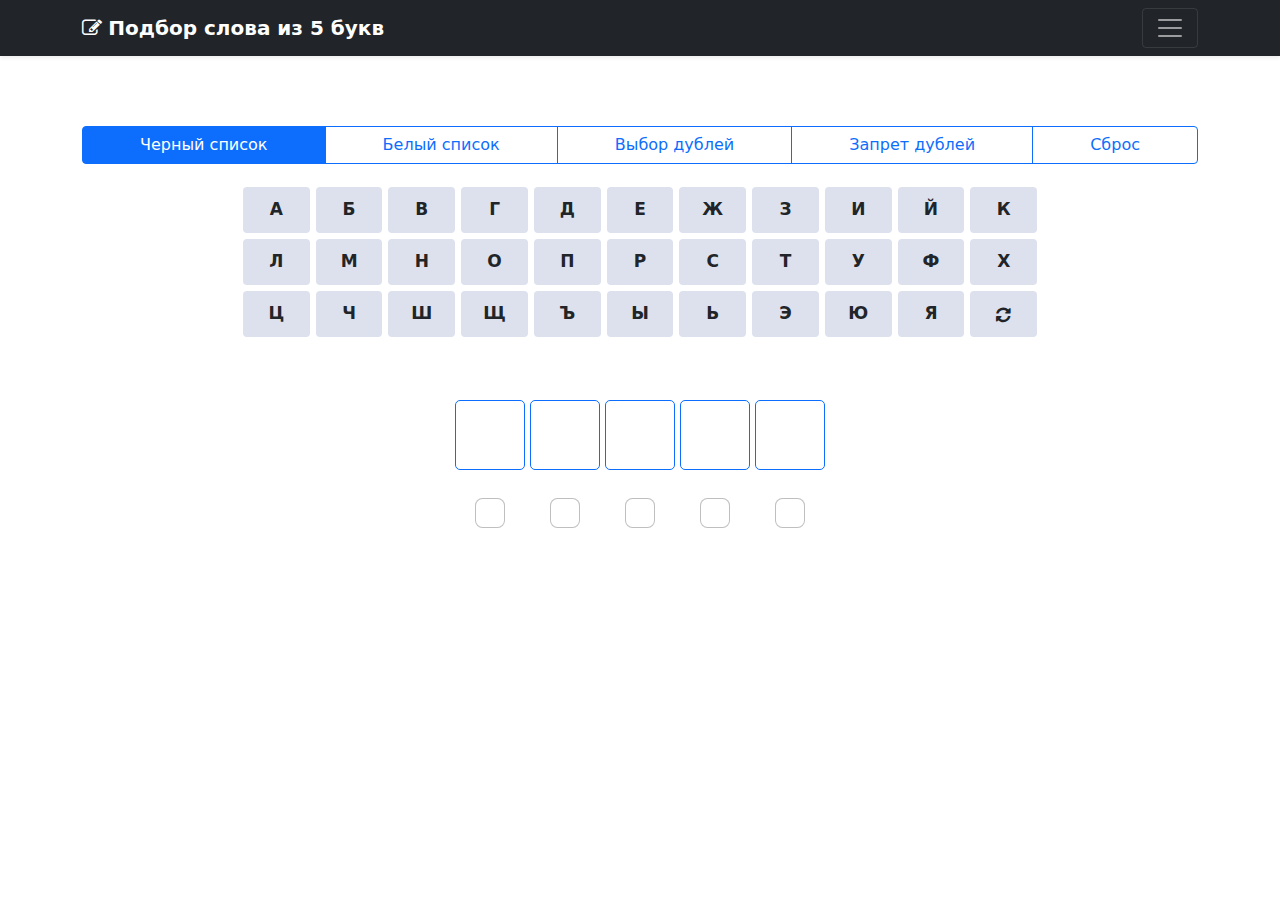
==== static/index.html @ 6faa15d7 "JS. Правка стилей" ====
<!doctype html>
<html lang="ru">
  <head>
    <meta charset="utf-8">
    <meta name="viewport" content="width=device-width, initial-scale=1">
    <meta name="description" content="">
    <meta name="author" content="Mark Otto, Jacob Thornton, and Bootstrap contributors">
    <meta name="generator" content="Hugo 0.84.0">
    <title>Album example · Bootstrap v5.0</title>

    <link rel="canonical" href="https://getbootstrap.com/docs/5.0/examples/album/">
<link rel="stylesheet" href="https://maxcdn.bootstrapcdn.com/font-awesome/4.5.0/css/font-awesome.min.css">


    <!-- Bootstrap core CSS -->
<link href="bootstrap.min.css" rel="stylesheet">
    <style>
        .warning {
            margin-bottom: 20px;
            text-align: center;
            color: #ff0000;
            font-size: 20px;
            font-weight: 700;
            text-decoration: inherit;
            min-height: 30px;
        }

        .row{
            margin-top: 20px;
            margin-bottom: 20px;
        }

        .App-container {
            display: flex;
            flex-direction: column;
            justify-content: center;
            margin: 0 auto;
            width: 100%;
            position: relative;
        }
        .App-container, .cont, .sect_m {
            max-width: 800px;
        }

        .Keyboard-row {
            display: flex;
            flex-direction: row;
            justify-content: stretch;
        }

        .key {
            align-items: center;
            border: 2px solid transparent;
            border-radius: 4px;
            cursor: pointer;
            user-select: none;
            display: flex;
            flex: 1 1;
            font-size: 17px;
            font-weight: 700;
            justify-content: center;
            margin: 3px;
            min-height: 46px;
            padding: 3px;
            text-decoration: inherit;
            text-transform: capitalize;
            transition: .2s;
        }
        @media (hover: hover) and (pointer: fine) {
            .key:hover {
                background-color: #abb0bc;
            }
        }

        .key_color {
            background-color: #dce1ed;
            color: #5a6376;
            color: inherit;
        }

        .key_color_active {
            background-color: #0d6efd;
            color: white;
        }

        .above_letter {
            vertical-align: middle;
            text-align: center;
            display:inline-block;
            cursor: pointer;
            margin-top: 20px;
            margin-bottom: 20px;
        }

        .letter-mini {
            vertical-align: middle;
            width: 70px;
            height: 70px;
            word-wrap: break-word;
            line-height: 21px;
            text-align: center;
            color: #5a6376;
            color: inherit;
            font-size: 20px;
            font-weight: 700;
            text-decoration: inherit;
            text-transform: lowercase;
            display: inline-block;
            border: 1px solid transparent;
            border-color: #0d6efd;
            border-radius: 5px;
            cursor: pointer;
            margin-top: 20px;
            margin-bottom: 20px;

        }
        @media (hover: hover) and (pointer: fine) {
            .letter-mini:hover {
                background-color: #0d6efd;
            }
        }

        .letter {
            vertical-align: middle;
            width: 70px;
            height: 70px;
            color: white;
            background-color: #00ff00;
            text-align: center;
            font-size: 45px;
            font-weight: 700;
            text-decoration: inherit;
            text-transform: uppercase;
            display:inline-block;
            border: 1px solid transparent;
            border-color: #0d6efd;
            border-radius: 5px;
            cursor: pointer;
            margin-top: 20px;
            margin-bottom: 20px;
        }
        @media (hover: hover) and (pointer: fine) {
            .letter:hover {
                background-color: #0d6efd;
            }
        }

        .letter_active {
            background-color: #0d6efd;
            color: white;
        }


        .check {
            font-size: 30px;
        }

        .bd-placeholder-img {
            font-size: 1.125rem;
            text-anchor: middle;
            -webkit-user-select: none;
            -moz-user-select: none;
            user-select: none;
        }
        @media (min-width: 768px) {
            .bd-placeholder-img-lg {
                font-size: 3.5rem;
            }
        }

    </style>

    
  </head>
  <body>
    
<header>
  <div class="collapse bg-dark" id="navbarHeader">
    <div class="container">
      <div class="row">
        <div class="col-sm-8 col-md-7 py-4">
          <h4 class="text-white">About</h4>
          <p class="text-muted">Add some information about the album below, the author, or any other background context. Make it a few sentences long so folks can pick up some informative tidbits. Then, link them off to some social networking sites or contact information.</p>
        </div>
        <div class="col-sm-4 offset-md-1 py-4">
          <h4 class="text-white">Contact</h4>
          <ul class="list-unstyled">
            <li><a href="#" class="text-white">Follow on Twitter</a></li>
            <li><a href="#" class="text-white">Like on Facebook</a></li>
            <li><a href="#" class="text-white">Email me</a></li>
          </ul>
        </div>
      </div>
    </div>
  </div>
  <div class="navbar navbar-dark bg-dark shadow-sm">
    <div class="container">
      <a href="#" class="navbar-brand d-flex align-items-center">
        <i class="fa fa-pencil-square-o" aria-hidden="true"></i>&nbsp;
        <strong>Подбор слова из 5 букв</strong>
      </a>
      <button class="navbar-toggler" type="button" data-bs-toggle="collapse" data-bs-target="#navbarHeader" aria-controls="navbarHeader" aria-expanded="false" aria-label="Toggle navigation">
        <span class="navbar-toggler-icon"></span>
      </button>
    </div>
  </div>
</header>

<!-- Кнопки выбора фильтра -->
<div class="container">
  <div class="row">
    <div class="warning" id="warning"></div>
    <div class="btn-group" role="group" aria-label="Basic outlined example">
      <button type="button" class="btn btn-outline-primary" id="black_list">Черный список</button>
      <button type="button" class="btn btn-outline-primary" id="white_list">Белый список</button>
      <button type="button" class="btn btn-outline-primary" id="double_letter">Выбор дублей</button>
      <button type="button" class="btn btn-outline-primary" id="ban">Запрет дублей</button>
      <button type="button" class="btn btn-outline-primary" id="refresh">Сброс</button>
    </div>
  </div>
</div>



<!-- Клавиатура -->
<div class="App-container">

  <div class="Keyboard-row">
    <div class="col">
      <div class='key key_color' id='key1'>А</div>
    </div>
    <div class="col">
      <div class='key key_color' id='key2'>Б</div>
    </div>
    <div class="col">
      <div class='key key_color' id='key3'>В</div>
    </div>
    <div class="col">
      <div class='key key_color' id='key4'>Г</div>
    </div>
    <div class="col">
      <div class='key key_color' id='key5'>Д</div>
    </div>
    <div class="col">
      <div class='key key_color' id='key6'>Е</div>
    </div>
    <div class="col">
      <div class='key key_color' id='key7'>Ж</div>
    </div>
    <div class="col">
      <div class='key key_color' id='key8'>З</div>
    </div>
    <div class="col">
      <div class='key key_color' id='key9'>И</div>
    </div>
    <div class="col">
      <div class='key key_color' id='key10'>Й</div>
    </div>
    <div class="col">
      <div class='key key_color' id='key11'>К</div>
    </div>
  </div>

  <div class="Keyboard-row">
    <div class="col">
      <div class='key key_color' id='key12'>Л</div>
    </div>
    <div class="col">
      <div class='key key_color' id='key13'>М</div>
    </div>
    <div class="col">
      <div class='key key_color' id='key14'>Н</div>
    </div>
    <div class="col">
      <div class='key key_color' id='key15'>О</div>
    </div>
    <div class="col">
      <div class='key key_color' id='key16'>П</div>
    </div>
    <div class="col">
      <div class='key key_color' id='key17'>Р</div>
    </div>
    <div class="col">
      <div class='key key_color' id='key18'>С</div>
    </div>
    <div class="col">
      <div class='key key_color' id='key19'>Т</div>
    </div>
    <div class="col">
      <div class='key key_color' id='key20'>У</div>
    </div>
    <div class="col">
      <div class='key key_color' id='key21'>Ф</div>
    </div>
    <div class="col">
      <div class='key key_color' id='key22'>Х</div>
    </div>
  </div>

  <div class="Keyboard-row">
    <div class="col">
      <div class='key key_color' id='key23'>Ц</div>
    </div>
    <div class="col">
      <div class='key key_color' id='key24'>Ч</div>
    </div>
    <div class="col">
      <div class='key key_color' id='key25'>Ш</div>
    </div>
    <div class="col">
      <div class='key key_color' id='key26'>Щ</div>
    </div>
    <div class="col">
      <div class='key key_color' id='key27'>Ъ</div>
    </div>
    <div class="col">
      <div class='key key_color' id='key28'>Ы</div>
    </div>
    <div class="col">
      <div class='key key_color' id='key29'>Ь</div>
    </div>
    <div class="col">
      <div class='key key_color' id='key30'>Э</div>
    </div>
    <div class="col">
      <div class='key key_color' id='key31'>Ю</div>
    </div>
    <div class="col">
      <div class='key key_color' id='key32'>Я</div>
    </div>
    <div class="col">
      <div class='key key_color' id='key33'><i class="fa fa-refresh" aria-hidden="true"></i></div>
    </div>
  </div>

</div>

    <div class="container">
      <div class="row justify-content-center">
        <div class="col-md-auto">
            <div class='above_letter'>
              <div class='letter-mini' id='l1'></div>
              <div class="check">
                <input class="form-check-input" type="checkbox" id="ch1">
              </div>
            </div>
            <div class='above_letter'>
              <div class='letter-mini' id='l2'></div>
              <div class="check">
                <input class="form-check-input" type="checkbox" id="ch2">
              </div>
            </div>
            <div class='above_letter'>
              <div class='letter-mini' id='l3'></div>
              <div class="check">
                <input class="form-check-input" type="checkbox" id="ch3">
              </div>
            </div>
            <div class='above_letter'>
              <div class='letter-mini' id='l4'></div>
              <div class="check">
                <input class="form-check-input" type="checkbox" id="ch4">
              </div>
            </div>
            <div class='above_letter'>
              <div class='letter-mini' id='l5'></div>
              <div class="check">
                <input class="form-check-input" type="checkbox" id="ch5">
              </div>
            </div>

        </div>
      </div>
    </div>



<footer class="text-muted py-5">

</footer>

<script src="jquery-3.6.1.min.js"></script>
<script src="main.js"></script>
<script src="bootstrap.bundle.min.js"></script>

  </body>
</html>
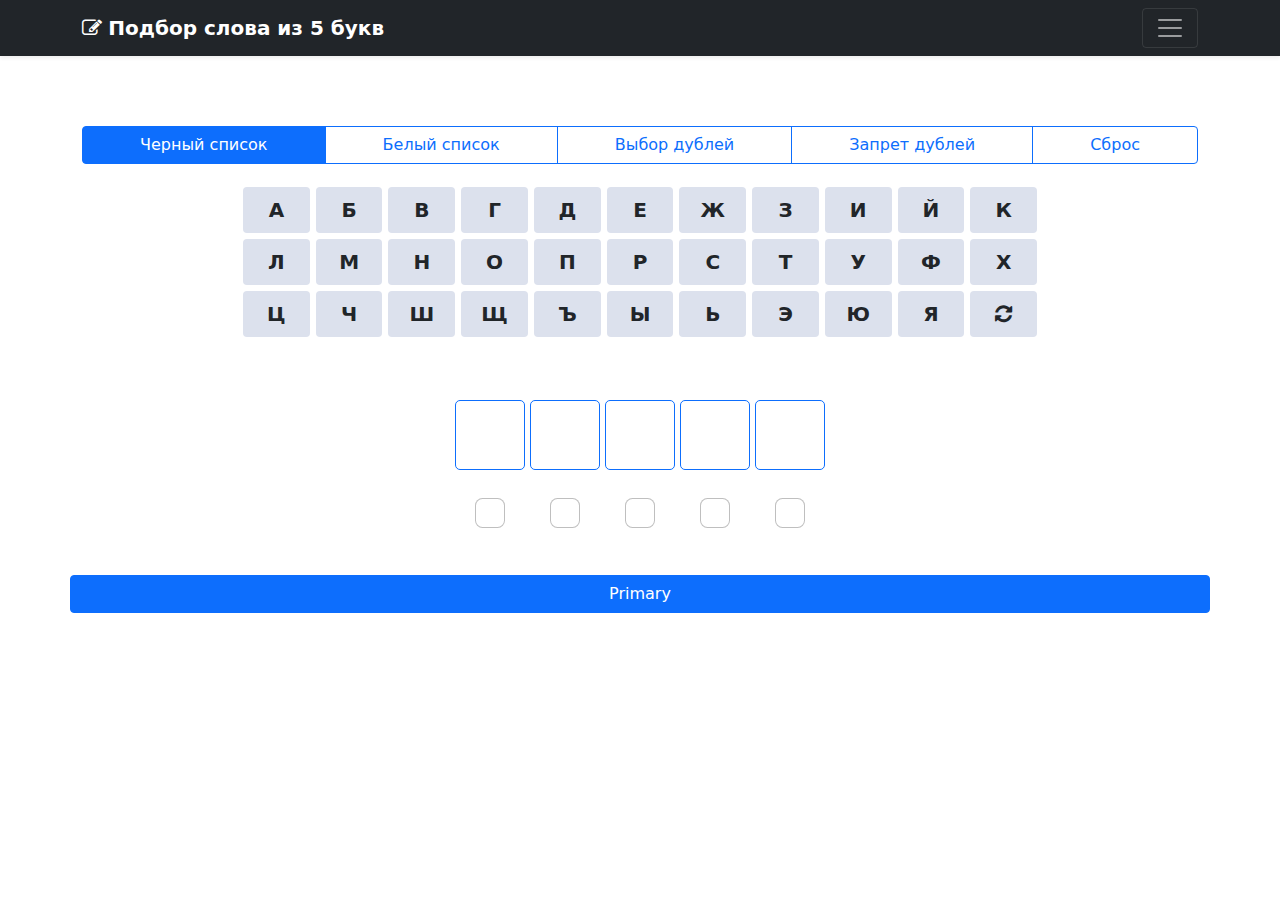
==== commit 87989cc7: "JS Все работает. Обнаружена ошибка в логике" ====
--- a/static/index.html
+++ b/static/index.html
@@ -52,11 +52,14 @@
             align-items: center;
             border: 2px solid transparent;
             border-radius: 4px;
+            background-color: #dce1ed;
+            color: #5a6376;
+            color: inherit;
             cursor: pointer;
             user-select: none;
             display: flex;
             flex: 1 1;
-            font-size: 17px;
+            font-size: 20px;
             font-weight: 700;
             justify-content: center;
             margin: 3px;
@@ -72,11 +75,11 @@
             }
         }
 
-        .key_color {
-            background-color: #dce1ed;
-            color: #5a6376;
-            color: inherit;
-        }
+<!--        .key_color {-->
+<!--            background-color: #dce1ed;-->
+<!--            color: #5a6376;-->
+<!--            color: inherit;-->
+<!--        }-->
 
         .key_color_active {
             background-color: #0d6efd;
@@ -101,7 +104,7 @@
             text-align: center;
             color: #5a6376;
             color: inherit;
-            font-size: 20px;
+            font-size: 26px;
             font-weight: 700;
             text-decoration: inherit;
             text-transform: lowercase;
@@ -373,6 +376,17 @@
       </div>
     </div>
 
+    <div class="container">
+      <div class="row justify-content-center">
+          <button type="button" class="btn btn-primary" id="submit">Primary</button>
+      </div>
+    </div>
+
+    <div class="container">
+      <div class="row">
+          <div class="col"><div href="#anchor" class='text-justify' id="out"></div></div>
+      </div>
+    </div>
 
 
 <footer class="text-muted py-5">
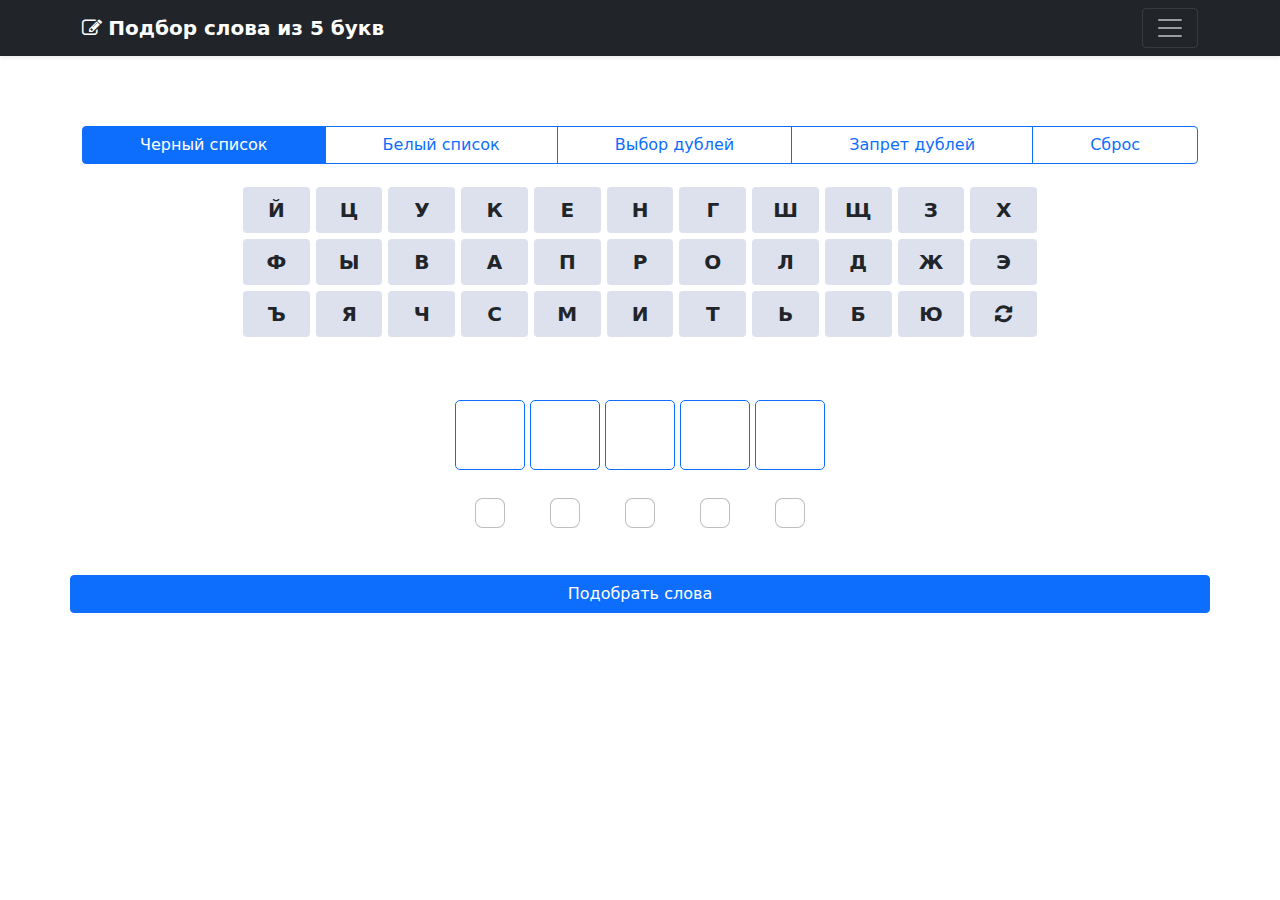
==== commit 1378df5f: "JS. Переделана клавиатура. Добавлена проверка пересечения Черного списка с другими фильтрами" ====
--- a/static/index.html
+++ b/static/index.html
@@ -75,12 +75,6 @@
             }
         }
 
-<!--        .key_color {-->
-<!--            background-color: #dce1ed;-->
-<!--            color: #5a6376;-->
-<!--            color: inherit;-->
-<!--        }-->
-
         .key_color_active {
             background-color: #0d6efd;
             color: white;
@@ -230,52 +224,52 @@
 
   <div class="Keyboard-row">
     <div class="col">
-      <div class='key key_color' id='key1'>А</div>
-    </div>
-    <div class="col">
-      <div class='key key_color' id='key2'>Б</div>
-    </div>
-    <div class="col">
-      <div class='key key_color' id='key3'>В</div>
-    </div>
-    <div class="col">
-      <div class='key key_color' id='key4'>Г</div>
-    </div>
-    <div class="col">
-      <div class='key key_color' id='key5'>Д</div>
-    </div>
-    <div class="col">
-      <div class='key key_color' id='key6'>Е</div>
-    </div>
-    <div class="col">
-      <div class='key key_color' id='key7'>Ж</div>
-    </div>
-    <div class="col">
-      <div class='key key_color' id='key8'>З</div>
-    </div>
-    <div class="col">
-      <div class='key key_color' id='key9'>И</div>
-    </div>
-    <div class="col">
-      <div class='key key_color' id='key10'>Й</div>
-    </div>
-    <div class="col">
-      <div class='key key_color' id='key11'>К</div>
+      <div class='key key_color' id='key1'>Й</div>
+    </div>
+    <div class="col">
+      <div class='key key_color' id='key2'>Ц</div>
+    </div>
+    <div class="col">
+      <div class='key key_color' id='key3'>У</div>
+    </div>
+    <div class="col">
+      <div class='key key_color' id='key4'>К</div>
+    </div>
+    <div class="col">
+      <div class='key key_color' id='key5'>Е</div>
+    </div>
+    <div class="col">
+      <div class='key key_color' id='key6'>Н</div>
+    </div>
+    <div class="col">
+      <div class='key key_color' id='key7'>Г</div>
+    </div>
+    <div class="col">
+      <div class='key key_color' id='key8'>Ш</div>
+    </div>
+    <div class="col">
+      <div class='key key_color' id='key9'>Щ</div>
+    </div>
+    <div class="col">
+      <div class='key key_color' id='key10'>З</div>
+    </div>
+    <div class="col">
+      <div class='key key_color' id='key11'>Х</div>
     </div>
   </div>
 
   <div class="Keyboard-row">
     <div class="col">
-      <div class='key key_color' id='key12'>Л</div>
-    </div>
-    <div class="col">
-      <div class='key key_color' id='key13'>М</div>
-    </div>
-    <div class="col">
-      <div class='key key_color' id='key14'>Н</div>
-    </div>
-    <div class="col">
-      <div class='key key_color' id='key15'>О</div>
+      <div class='key key_color' id='key12'>Ф</div>
+    </div>
+    <div class="col">
+      <div class='key key_color' id='key13'>Ы</div>
+    </div>
+    <div class="col">
+      <div class='key key_color' id='key14'>В</div>
+    </div>
+    <div class="col">
+      <div class='key key_color' id='key15'>А</div>
     </div>
     <div class="col">
       <div class='key key_color' id='key16'>П</div>
@@ -284,52 +278,52 @@
       <div class='key key_color' id='key17'>Р</div>
     </div>
     <div class="col">
-      <div class='key key_color' id='key18'>С</div>
-    </div>
-    <div class="col">
-      <div class='key key_color' id='key19'>Т</div>
-    </div>
-    <div class="col">
-      <div class='key key_color' id='key20'>У</div>
-    </div>
-    <div class="col">
-      <div class='key key_color' id='key21'>Ф</div>
-    </div>
-    <div class="col">
-      <div class='key key_color' id='key22'>Х</div>
+      <div class='key key_color' id='key18'>О</div>
+    </div>
+    <div class="col">
+      <div class='key key_color' id='key19'>Л</div>
+    </div>
+    <div class="col">
+      <div class='key key_color' id='key20'>Д</div>
+    </div>
+    <div class="col">
+      <div class='key key_color' id='key21'>Ж</div>
+    </div>
+    <div class="col">
+      <div class='key key_color' id='key22'>Э</div>
     </div>
   </div>
 
   <div class="Keyboard-row">
     <div class="col">
-      <div class='key key_color' id='key23'>Ц</div>
-    </div>
-    <div class="col">
-      <div class='key key_color' id='key24'>Ч</div>
-    </div>
-    <div class="col">
-      <div class='key key_color' id='key25'>Ш</div>
-    </div>
-    <div class="col">
-      <div class='key key_color' id='key26'>Щ</div>
-    </div>
-    <div class="col">
-      <div class='key key_color' id='key27'>Ъ</div>
-    </div>
-    <div class="col">
-      <div class='key key_color' id='key28'>Ы</div>
-    </div>
-    <div class="col">
-      <div class='key key_color' id='key29'>Ь</div>
-    </div>
-    <div class="col">
-      <div class='key key_color' id='key30'>Э</div>
-    </div>
-    <div class="col">
-      <div class='key key_color' id='key31'>Ю</div>
-    </div>
-    <div class="col">
-      <div class='key key_color' id='key32'>Я</div>
+      <div class='key key_color' id='key23'>Ъ</div>
+    </div>
+    <div class="col">
+      <div class='key key_color' id='key24'>Я</div>
+    </div>
+    <div class="col">
+      <div class='key key_color' id='key25'>Ч</div>
+    </div>
+    <div class="col">
+      <div class='key key_color' id='key26'>С</div>
+    </div>
+    <div class="col">
+      <div class='key key_color' id='key27'>М</div>
+    </div>
+    <div class="col">
+      <div class='key key_color' id='key28'>И</div>
+    </div>
+    <div class="col">
+      <div class='key key_color' id='key29'>Т</div>
+    </div>
+    <div class="col">
+      <div class='key key_color' id='key30'>Ь</div>
+    </div>
+    <div class="col">
+      <div class='key key_color' id='key31'>Б</div>
+    </div>
+    <div class="col">
+      <div class='key key_color' id='key32'>Ю</div>
     </div>
     <div class="col">
       <div class='key key_color' id='key33'><i class="fa fa-refresh" aria-hidden="true"></i></div>
@@ -378,7 +372,7 @@
 
     <div class="container">
       <div class="row justify-content-center">
-          <button type="button" class="btn btn-primary" id="submit">Primary</button>
+          <button type="button" class="btn btn-primary" id="submit">Подобрать слова</button>
       </div>
     </div>
 
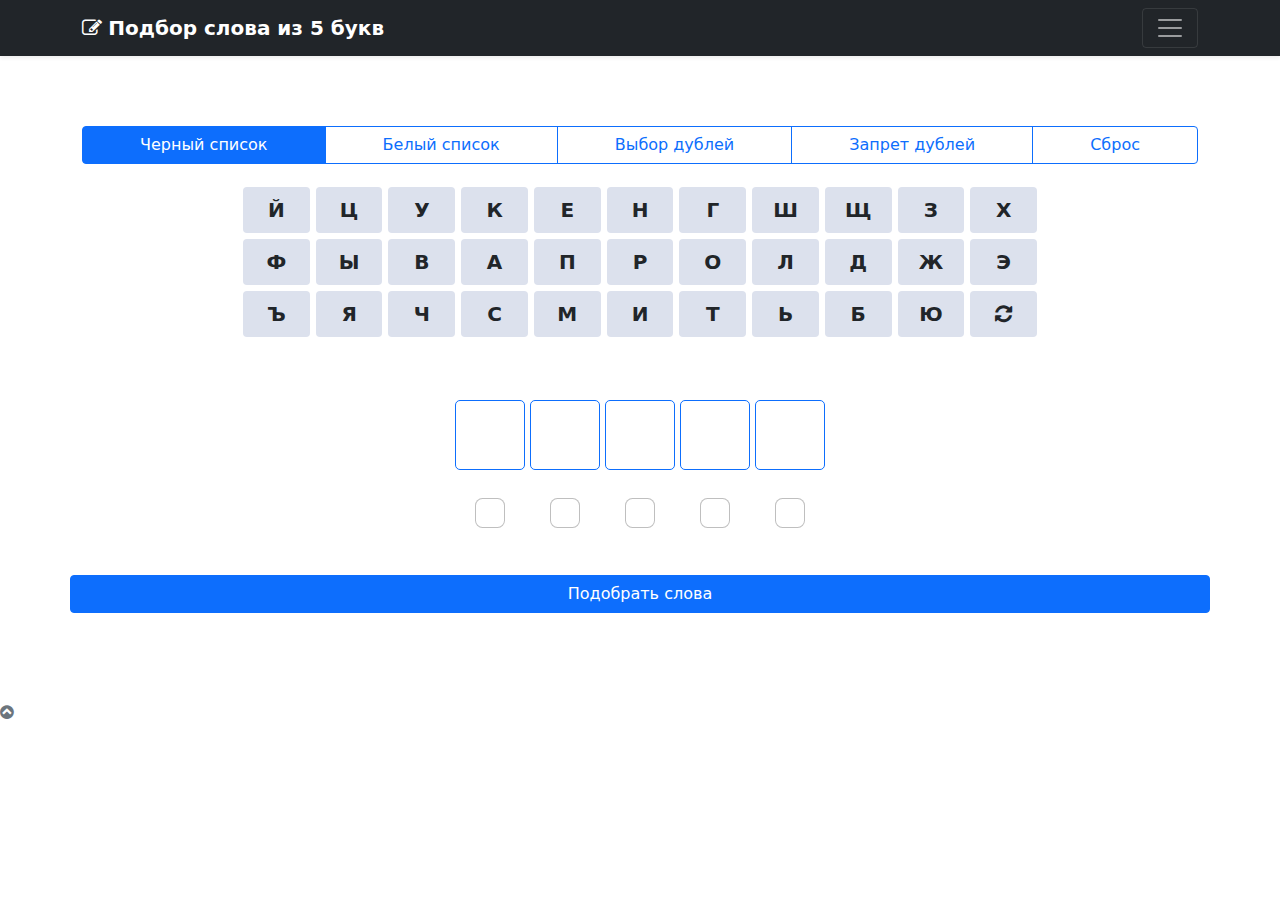
==== commit b8cddce9: "Добавлена прокрутка вверх" ====
--- a/static/index.html
+++ b/static/index.html
@@ -165,6 +165,24 @@
             }
         }
 
+        #myBtn {
+            display: none;
+            position: fixed;
+            bottom: 20px;
+            right: 10px;
+            z-index: 99;
+            font-size: 22px;
+            border: none;
+            outline: none;
+            background-color: #0d6efd;
+            color: white;
+            cursor: pointer;
+            padding: 6px;
+            border-radius: 20px;
+        }
+        #myBtn:hover {
+            background-color: #555;
+        }
     </style>
 
     
@@ -382,8 +400,9 @@
       </div>
     </div>
 
-
-<footer class="text-muted py-5">
+<button onclick="topFunction()" id="myBtn" title="Go to top"><i class="fa fa-chevron-circle-up" aria-hidden="true"></i></button>
+
+<footer class="text-muted py-5"><i class="fa fa-chevron-circle-up" aria-hidden="true"></i>
 
 </footer>
 
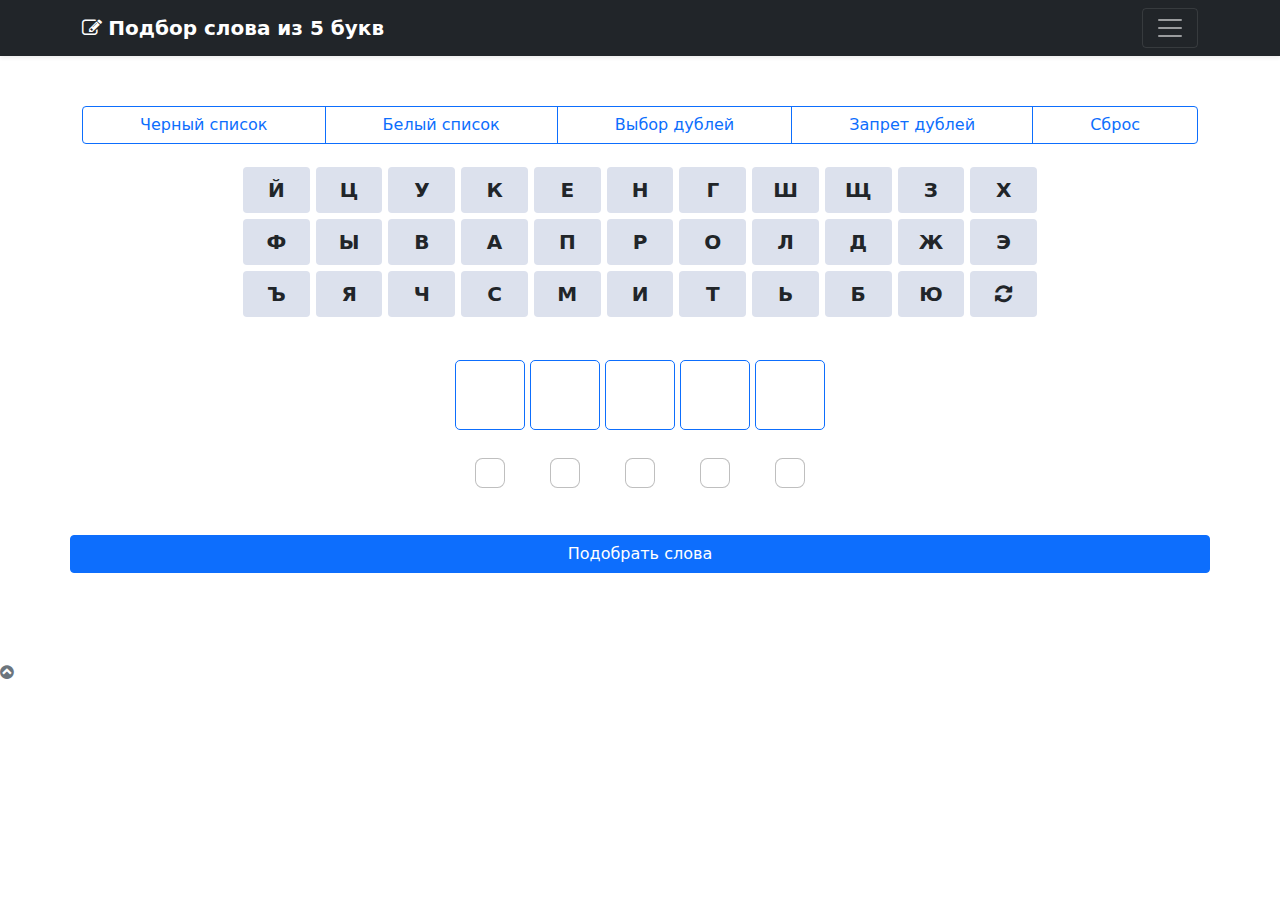
==== commit 8baeb624: "Отделен css" ====
--- a/static/index.html
+++ b/static/index.html
@@ -9,182 +9,11 @@
     <title>Album example · Bootstrap v5.0</title>
 
     <link rel="canonical" href="https://getbootstrap.com/docs/5.0/examples/album/">
-<link rel="stylesheet" href="https://maxcdn.bootstrapcdn.com/font-awesome/4.5.0/css/font-awesome.min.css">
-
+    <link rel="stylesheet" href="https://maxcdn.bootstrapcdn.com/font-awesome/4.5.0/css/font-awesome.min.css">
+    <link rel="stylesheet" href="css.css">
 
     <!-- Bootstrap core CSS -->
 <link href="bootstrap.min.css" rel="stylesheet">
-    <style>
-        .warning {
-            margin-bottom: 20px;
-            text-align: center;
-            color: #ff0000;
-            font-size: 20px;
-            font-weight: 700;
-            text-decoration: inherit;
-            min-height: 30px;
-        }
-
-        .row{
-            margin-top: 20px;
-            margin-bottom: 20px;
-        }
-
-        .App-container {
-            display: flex;
-            flex-direction: column;
-            justify-content: center;
-            margin: 0 auto;
-            width: 100%;
-            position: relative;
-        }
-        .App-container, .cont, .sect_m {
-            max-width: 800px;
-        }
-
-        .Keyboard-row {
-            display: flex;
-            flex-direction: row;
-            justify-content: stretch;
-        }
-
-        .key {
-            align-items: center;
-            border: 2px solid transparent;
-            border-radius: 4px;
-            background-color: #dce1ed;
-            color: #5a6376;
-            color: inherit;
-            cursor: pointer;
-            user-select: none;
-            display: flex;
-            flex: 1 1;
-            font-size: 20px;
-            font-weight: 700;
-            justify-content: center;
-            margin: 3px;
-            min-height: 46px;
-            padding: 3px;
-            text-decoration: inherit;
-            text-transform: capitalize;
-            transition: .2s;
-        }
-        @media (hover: hover) and (pointer: fine) {
-            .key:hover {
-                background-color: #abb0bc;
-            }
-        }
-
-        .key_color_active {
-            background-color: #0d6efd;
-            color: white;
-        }
-
-        .above_letter {
-            vertical-align: middle;
-            text-align: center;
-            display:inline-block;
-            cursor: pointer;
-            margin-top: 20px;
-            margin-bottom: 20px;
-        }
-
-        .letter-mini {
-            vertical-align: middle;
-            width: 70px;
-            height: 70px;
-            word-wrap: break-word;
-            line-height: 21px;
-            text-align: center;
-            color: #5a6376;
-            color: inherit;
-            font-size: 26px;
-            font-weight: 700;
-            text-decoration: inherit;
-            text-transform: lowercase;
-            display: inline-block;
-            border: 1px solid transparent;
-            border-color: #0d6efd;
-            border-radius: 5px;
-            cursor: pointer;
-            margin-top: 20px;
-            margin-bottom: 20px;
-
-        }
-        @media (hover: hover) and (pointer: fine) {
-            .letter-mini:hover {
-                background-color: #0d6efd;
-            }
-        }
-
-        .letter {
-            vertical-align: middle;
-            width: 70px;
-            height: 70px;
-            color: white;
-            background-color: #00ff00;
-            text-align: center;
-            font-size: 45px;
-            font-weight: 700;
-            text-decoration: inherit;
-            text-transform: uppercase;
-            display:inline-block;
-            border: 1px solid transparent;
-            border-color: #0d6efd;
-            border-radius: 5px;
-            cursor: pointer;
-            margin-top: 20px;
-            margin-bottom: 20px;
-        }
-        @media (hover: hover) and (pointer: fine) {
-            .letter:hover {
-                background-color: #0d6efd;
-            }
-        }
-
-        .letter_active {
-            background-color: #0d6efd;
-            color: white;
-        }
-
-
-        .check {
-            font-size: 30px;
-        }
-
-        .bd-placeholder-img {
-            font-size: 1.125rem;
-            text-anchor: middle;
-            -webkit-user-select: none;
-            -moz-user-select: none;
-            user-select: none;
-        }
-        @media (min-width: 768px) {
-            .bd-placeholder-img-lg {
-                font-size: 3.5rem;
-            }
-        }
-
-        #myBtn {
-            display: none;
-            position: fixed;
-            bottom: 20px;
-            right: 10px;
-            z-index: 99;
-            font-size: 22px;
-            border: none;
-            outline: none;
-            background-color: #0d6efd;
-            color: white;
-            cursor: pointer;
-            padding: 6px;
-            border-radius: 20px;
-        }
-        #myBtn:hover {
-            background-color: #555;
-        }
-    </style>
-
     
   </head>
   <body>
@@ -194,15 +23,39 @@
     <div class="container">
       <div class="row">
         <div class="col-sm-8 col-md-7 py-4">
-          <h4 class="text-white">About</h4>
-          <p class="text-muted">Add some information about the album below, the author, or any other background context. Make it a few sentences long so folks can pick up some informative tidbits. Then, link them off to some social networking sites or contact information.</p>
+          <h4 class="text-white">О программе</h4>
+          <p class="text-muted">Программа создана специально для помощи в известной игре "5 букв".
+            С мая 2022 года на сайте Тинькофф можно получить бонусы за угадывание слов в этой игре
+            <a href="https://5bukv.tinkoff.ru/" class="text-white">5bukv.tinkoff.ru</a> Также в игру можно поиграть
+            <a href="https://wordlegame.org/ru/5-letter-words-wordle" class="text-white">тут</a>. Тамже можно
+          ознакомиться с правилами игры.
+          <br><br>В отличие от большинства сервисов для подбора слов и помощников кроссвордистов
+          в этой программе есть возможность использовать фильтры специально подобранные под правила игры, а также
+            некоторые дополнительные возможности, облегчающие поиск слова.
+          <br><br></p>
+          <h4 class="text-white">Как пользоваться программой</h4>
+          <p class="text-muted">Есть несколько фильтров, которые позволяют отбрасывать слова, не подходящие по критериям.
+            В основном, используется фильтр "Черный список" и фильтры по позициям букв (5 клеточек снизу).
+            В "Черном списке" нужно указать буквы, которые отсутствуют в слове. А в позиционных клеточках буквы,
+            которые есть в слове, но не в этой позиции (не отмеченные флажком под буквой) и те, которые стоят на своем
+            месте (отмеченные флажком под буквой и имеющие зеленый фон).
+          <br><br>При выводе слова группируются по частотности букв, используемых в 5-буквенных словах, поэтому слова
+            находящиеся вверху страницы имеют набор букв имеющий больше шансов встретиться в искомом слове. Кроме того,
+            нужно стараться использовать наиболее употребляемые слова, они чаще оказываются загадвнными (хотя набор слов
+              зависит от автора конкретной игры).
+            <br><br>Если программа возвращает много слов, можно воспользоваться переключателем "Запрет дублей", в этом
+              случае будут предлагаться слова, не имеющие одинаковых букв, что позволяет проверить большее количество
+              букв за одну попытку. Не забывайте выключить этот фильтр на заключительных этапах, иначе нужного слова
+              может не оказаться в конечном списке.
+              <br><br>Благодарю за интерес, проявленный к этой программе. Присылайте свои отзывы, пожелания и
+              недостающие слова по электронной почте или в Телеграмм. Удачной игры.</p>
         </div>
         <div class="col-sm-4 offset-md-1 py-4">
-          <h4 class="text-white">Contact</h4>
+          <h4 class="text-white">Контакты</h4>
           <ul class="list-unstyled">
-            <li><a href="#" class="text-white">Follow on Twitter</a></li>
-            <li><a href="#" class="text-white">Like on Facebook</a></li>
-            <li><a href="#" class="text-white">Email me</a></li>
+            <li><a href="mailto: avdivo@mail.ru" class="text-white">Email: avdivo@mail.ru</a></li>
+              <li><a href="https://t.me/avdivos/" class="text-white" target="blank">Telegram: @avdivos</a></li>
+            <li><a href="https://github.com/avdivo/word_choice" class="text-white">GitHub</a></li>
           </ul>
         </div>
       </div>
@@ -396,11 +249,11 @@
 
     <div class="container">
       <div class="row">
-          <div class="col"><div href="#anchor" class='text-justify' id="out"></div></div>
-      </div>
-    </div>
-
-<button onclick="topFunction()" id="myBtn" title="Go to top"><i class="fa fa-chevron-circle-up" aria-hidden="true"></i></button>
+          <div class="col"><div class='text-justify' id="out"></div></div>
+      </div>
+    </div>
+
+<button onclick="topFunction()" id="myBtn" title="К фильтрам"><i class="fa fa-chevron-circle-up" aria-hidden="true"></i></button>
 
 <footer class="text-muted py-5"><i class="fa fa-chevron-circle-up" aria-hidden="true"></i>
 
--- a/static/css.css
+++ b/static/css.css
@@ -0,0 +1,168 @@
+.warning {
+    margin-bottom: 20px;
+    text-align: center;
+    color: #ff0000;
+    font-size: 20px;
+    font-weight: 700;
+    text-decoration: inherit;
+    min-height: 30px;
+}
+
+.row{
+    margin-top: 20px;
+    margin-bottom: 20px;
+}
+
+.App-container {
+    display: flex;
+    flex-direction: column;
+    justify-content: center;
+    margin: 0 auto;
+    width: 100%;
+    position: relative;
+}
+.App-container, .cont, .sect_m {
+    max-width: 800px;
+}
+
+.Keyboard-row {
+    display: flex;
+    flex-direction: row;
+    justify-content: stretch;
+}
+
+.key {
+    align-items: center;
+    border: 2px solid transparent;
+    border-radius: 4px;
+    background-color: #dce1ed;
+    color: #5a6376;
+    color: inherit;
+    cursor: pointer;
+    user-select: none;
+    display: flex;
+    flex: 1 1;
+    font-size: 20px;
+    font-weight: 700;
+    justify-content: center;
+    margin: 3px;
+    min-height: 46px;
+    padding: 3px;
+    text-decoration: inherit;
+    text-transform: capitalize;
+    transition: .2s;
+}
+@media (hover: hover) and (pointer: fine) {
+    .key:hover {
+        background-color: #abb0bc;
+    }
+}
+
+.key_color_active {
+    background-color: #0d6efd;
+    color: white;
+}
+
+.above_letter {
+    vertical-align: middle;
+    text-align: center;
+    display:inline-block;
+    cursor: pointer;
+    margin-top: 20px;
+    margin-bottom: 20px;
+}
+
+.letter-mini {
+    vertical-align: middle;
+    width: 70px;
+    height: 70px;
+    word-wrap: break-word;
+    line-height: 21px;
+    text-align: center;
+    color: #5a6376;
+    color: inherit;
+    font-size: 26px;
+    font-weight: 700;
+    text-decoration: inherit;
+    text-transform: lowercase;
+    display: inline-block;
+    border: 1px solid transparent;
+    border-color: #0d6efd;
+    border-radius: 5px;
+    cursor: pointer;
+    margin-top: 20px;
+    margin-bottom: 20px;
+
+}
+@media (hover: hover) and (pointer: fine) {
+    .letter-mini:hover {
+        background-color: #0d6efd;
+    }
+}
+
+.letter {
+    vertical-align: middle;
+    width: 70px;
+    height: 70px;
+    color: white;
+    background-color: #00ff00;
+    text-align: center;
+    font-size: 45px;
+    font-weight: 700;
+    text-decoration: inherit;
+    text-transform: uppercase;
+    display:inline-block;
+    border: 1px solid transparent;
+    border-color: #0d6efd;
+    border-radius: 5px;
+    cursor: pointer;
+    margin-top: 20px;
+    margin-bottom: 20px;
+}
+@media (hover: hover) and (pointer: fine) {
+    .letter:hover {
+        background-color: #0d6efd;
+    }
+}
+
+.letter_active {
+    background-color: #0d6efd;
+    color: white;
+}
+
+
+.check {
+    font-size: 30px;
+}
+
+.bd-placeholder-img {
+    font-size: 1.125rem;
+    text-anchor: middle;
+    -webkit-user-select: none;
+    -moz-user-select: none;
+    user-select: none;
+}
+@media (min-width: 768px) {
+    .bd-placeholder-img-lg {
+        font-size: 3.5rem;
+    }
+}
+
+#myBtn {
+    display: none;
+    position: fixed;
+    bottom: 20px;
+    right: 10px;
+    z-index: 99;
+    font-size: 22px;
+    border: none;
+    outline: none;
+    background-color: #0d6efd;
+    color: white;
+    cursor: pointer;
+    padding: 6px;
+    border-radius: 20px;
+}
+#myBtn:hover {
+    background-color: #555;
+}
